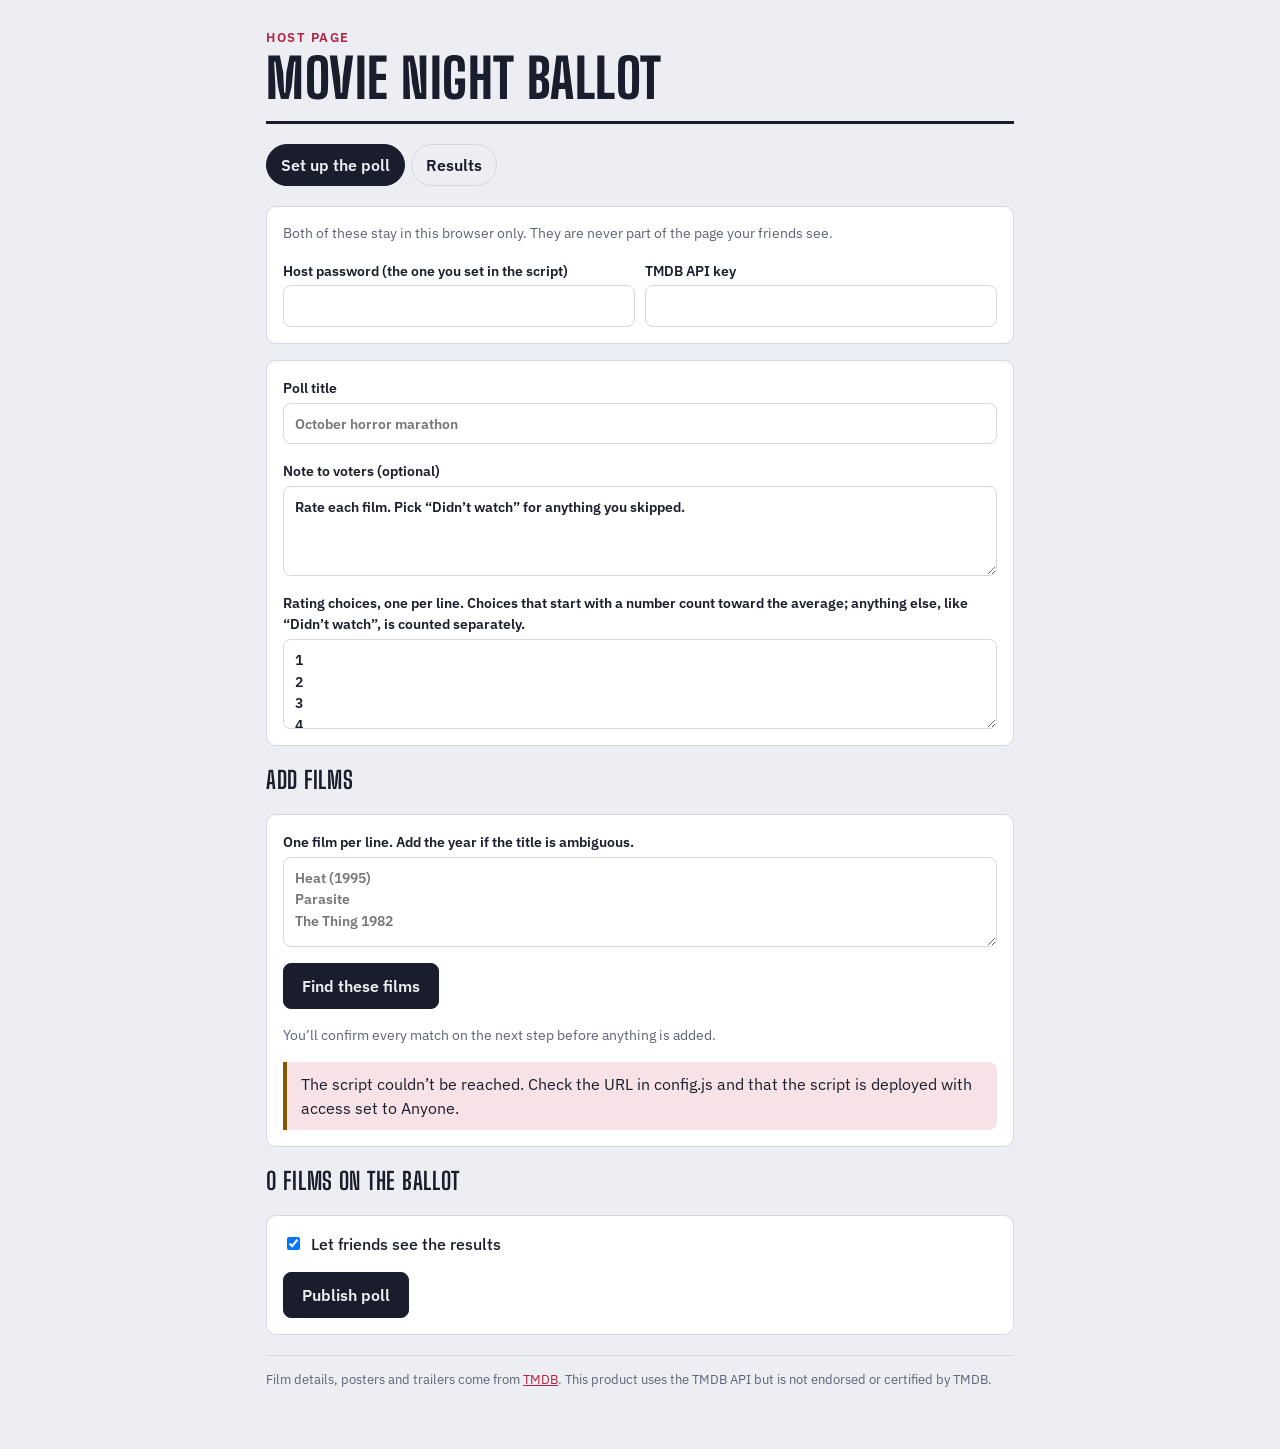
==== admin.html @ c4be4c3c "initial commit, publish page" ====
<!DOCTYPE html>
<html lang="en">
<head>
<meta charset="utf-8">
<meta name="viewport" content="width=device-width, initial-scale=1">
<meta name="robots" content="noindex">
<title>Movie Night Ballot host page</title>
<link rel="preconnect" href="https://fonts.googleapis.com">
<link rel="preconnect" href="https://fonts.gstatic.com" crossorigin>
<link href="https://fonts.googleapis.com/css2?family=Big+Shoulders+Display:wght@700;800&family=IBM+Plex+Sans:wght@400;500;600&display=swap" rel="stylesheet">
<link rel="stylesheet" href="style.css">
</head>
<body>
<div id="app"><p class="muted">Loading…</p></div>
<script src="config.js"></script>
<script src="common.js"></script>
<script>
(function () {
  "use strict";
  var B = Ballot, h = B.h, str = B.str, num = B.num;
  var app = document.getElementById("app");
  var view = "setup", live = null, edit = null, msg = null, busy = "", votes = null, votesMsg = null, review = null;
  var keys = { pw: "", tmdb: "" };
  try { keys = JSON.parse(localStorage.getItem("ballot:host") || "null") || keys; } catch (e) {}
  function saveKeys() { try { localStorage.setItem("ballot:host", JSON.stringify(keys)); } catch (e) {} }
  var shareUrl = location.href.replace(/[?#].*$/, "").replace(/admin\.html$/, "");

  /* ---------- TMDB ---------- */
  function tmdb(path, params) {
    var key = str(keys.tmdb), u = new URL("https://api.themoviedb.org/3" + path), opt = {}, k;
    for (k in params) if (params[k] != null && params[k] !== "") u.searchParams.set(k, params[k]);
    if (key.length > 60) opt.headers = { Authorization: "Bearer " + key }; else u.searchParams.set("api_key", key);
    return fetch(u.toString(), opt).then(function (r) {
      if (r.status === 401) throw { code: "key" };
      if (!r.ok) throw { code: "http" };
      return r.json();
    });
  }
  function parseLine(line) {
    var s = line.replace(/^\s*(?:[-*•]|\d+[.)])\s+/, "").trim();
    var m = /^(.*?)[\s,\-–]*[\(\[]?((?:18|19|20)\d{2})[\)\]]?$/.exec(s);
    if (m && m[1].trim() && parseInt(m[2], 10) <= new Date().getFullYear() + 2) return { title: m[1].trim(), year: parseInt(m[2], 10) };
    return { title: s, year: null };
  }
  function blank(p) { return { id: "m" + B.rid(), tmdbId: null, title: p.title, year: p.year, runtime: null, genre: "", director: "", cast: "", overview: "", poster: "", trailer: "", alts: [], typed: "", missing: true }; }
  function fromDetails(d, keep) {
    var vids = ((d.videos && d.videos.results) || []).filter(function (v) { return v.site === "YouTube" && v.key; });
    var pick = vids.filter(function (v) { return v.type === "Trailer" && v.official; })[0] || vids.filter(function (v) { return v.type === "Trailer"; })[0] || vids.filter(function (v) { return v.type === "Teaser"; })[0];
    var crew = (d.credits && d.credits.crew) || [], cast = (d.credits && d.credits.cast) || [];
    return { id: keep.id, tmdbId: d.id, title: str(d.title) || keep.title, year: num(String(d.release_date || "").slice(0, 4)) || keep.year, runtime: num(d.runtime),
      genre: (d.genres || []).slice(0, 2).map(function (g) { return g.name; }).join(", "),
      director: crew.filter(function (c) { return c.job === "Director"; }).slice(0, 2).map(function (c) { return c.name; }).join(", "),
      cast: cast.slice(0, 3).map(function (c) { return c.name; }).join(", "),
      overview: str(d.overview).slice(0, 600), poster: str(d.poster_path), trailer: pick ? pick.key : "", alts: keep.alts || [], typed: keep.typed || "", missing: false };
  }
  function details(id, keep) { return tmdb("/movie/" + id, { append_to_response: "videos,credits" }).then(function (d) { return fromDetails(d, keep); }); }
  /* ---------- matching: nothing joins the ballot until you have confirmed which film each line means ---------- */
  function slim(r) { return { id: r.id, title: str(r.title), year: num(String(r.release_date || "").slice(0, 4)), poster: str(r.poster_path), overview: str(r.overview) }; }
  function norm(x) { return String(x).toLowerCase().replace(/[^a-z0-9]+/g, " ").trim(); }
  function searchFilm(title, year) {
    var run = function (y) { return tmdb("/search/movie", { query: title, year: y, include_adult: "false" }).then(function (r) { return (r.results || []).slice(0, 6).map(slim); }); };
    return run(year).then(function (res) { return res.length || !year ? res : run(null); });
  }
  // Pre-selects a film only when exactly one result has the same title (and the same year, if you gave one). Anything else waits for your pick.
  function judge(row) {
    var sameTitle = row.results.filter(function (r) { return norm(r.title) === norm(row.title); });
    var same = sameTitle.filter(function (r) { return !row.year || r.year === row.year; });
    if (!row.results.length) { row.status = "none"; row.choice = null; }
    else if (same.length === 1 && (row.year || sameTitle.length === 1)) { row.status = "sure"; row.choice = same[0].id; }
    else { row.status = "pick"; row.choice = null; }
  }
  function tmdbError(e) { return e && e.code === "key" ? "TMDB rejected that key. Check you copied the whole API key, then try again." : "TMDB couldn’t be reached. Check your connection and try again."; }
  function addFilms() {
    var box = document.getElementById("e-add");
    var lines = (box.value || "").split("\n").map(function (x) { return x.trim(); }).filter(Boolean).slice(0, 60);
    if (!lines.length) { msg = "Type at least one film title first."; render(); return; }
    if (!str(keys.tmdb)) { msg = "Add your TMDB key above first, so the films can be looked up."; render(); return; }
    msg = null; var i = 0, rows = [];
    (function next() {
      if (i >= lines.length) { busy = ""; review = rows; render(); return; }
      busy = "Searching " + (i + 1) + " of " + lines.length + "…"; render();
      var keep = document.getElementById("e-add"); if (keep) keep.value = lines.join("\n");
      var p = parseLine(lines[i]), row = { line: lines[i], query: lines[i], title: p.title, year: p.year, results: [], status: "none", choice: null };
      searchFilm(p.title, p.year).then(function (res) { row.results = res; judge(row); rows.push(row); i++; next(); },
        function (e) { busy = ""; msg = tmdbError(e); render(); var b = document.getElementById("e-add"); if (b) b.value = lines.join("\n"); });
    })();
  }
  function searchAgain(row) {
    var p = parseLine(str(row.query)); if (!p.title) return;
    busy = "Searching…"; render();
    searchFilm(p.title, p.year).then(function (res) { row.title = p.title; row.year = p.year; row.results = res; judge(row); busy = ""; render(); },
      function (e) { busy = ""; msg = tmdbError(e); render(); });
  }
  function undecided() { return review.filter(function (r) { return r.choice == null; }).length; }
  function reviewBarText() {
    var n = undecided(), add = review.filter(function (r) { return r.choice != null && r.choice !== "skip"; }).length;
    return n ? n + (n === 1 ? " film still needs" : " films still need") + " your choice" : add + (add === 1 ? " film" : " films") + " ready to add";
  }
  function updateReviewBar() {
    var t = document.getElementById("review-count"), b = document.getElementById("review-add");
    if (t) t.textContent = reviewBarText(); if (b) b.disabled = !!undecided() || !!busy;
  }
  function confirmReview() {
    if (undecided()) return;
    var rows = review.filter(function (r) { return r.choice !== "skip"; }), i = 0, dup = 0;
    (function next() {
      if (i >= rows.length) { busy = ""; review = null; msg = dup ? dup + (dup === 1 ? " film was" : " films were") + " already on the ballot and not added twice." : null; render(); return; }
      var row = rows[i++], base = blank({ title: row.title, year: row.year });
      base.typed = row.line;
      base.alts = row.results.map(function (r) { return { id: r.id, label: r.title + (r.year ? " (" + r.year + ")" : "") }; });
      if (row.choice === "manual") { edit.movies.push(base); next(); return; }
      if (edit.movies.some(function (m) { return m.tmdbId === row.choice; })) { dup++; next(); return; }
      busy = "Fetching details " + i + " of " + rows.length + "…"; render();
      details(row.choice, base).then(function (m) { edit.movies.push(m); row.choice = "skip"; next(); },
        function (e) { busy = ""; msg = tmdbError(e) + " The films not yet added are still listed below."; review = review.filter(function (r) { return r.choice !== "skip"; }); render(); });
    })();
  }
  function reviewNodes() {
    var out = [h("p", { class: "blurb" }, "Check each match before it goes on the ballot. A film is pre-selected only when exactly one result has the title you typed. Everything else waits for you to choose, and nothing is added or dropped until you press the button at the bottom.")];
    review.forEach(function (row, ri) {
      var name = "pick-" + ri;
      var option = function (value, body) {
        return h("label", { class: "cand" }, h("input", { type: "radio", name: name, id: name + "-" + value, checked: row.choice === value, onchange: function () { row.choice = value; updateReviewBar(); } }), body);
      };
      out.push(h("article", { class: "card stack" },
        h("div", { class: "row" }, h("strong", null, "You typed: “" + row.line + "”"),
          h("span", { class: "pill" + (row.status === "sure" ? " ok" : "") }, row.status === "sure" ? "One clear match" : row.status === "pick" ? "Several possible films. Pick one." : "No match found")),
        row.results.map(function (r) {
          return option(r.id, [
            h("span", { class: "thumb" }, /^\/[\w.\-]+$/.test(r.poster) ? h("img", { src: "https://image.tmdb.org/t/p/w92" + r.poster, alt: "", loading: "lazy" }) : null),
            h("span", { class: "cand-text" }, h("strong", null, r.title + (r.year ? " (" + r.year + ")" : " (year unknown)")),
              h("span", { class: "muted small" }, r.overview ? (r.overview.length > 170 ? r.overview.slice(0, 170) + "…" : r.overview) : "No synopsis on TMDB"),
              h("a", { class: "small", href: "https://www.themoviedb.org/movie/" + r.id, target: "_blank", rel: "noopener noreferrer" }, "Open on TMDB"))]);
        }),
        option("manual", h("span", { class: "cand-wide" }, "None of these. Add the title with no poster or details.")),
        option("skip", h("span", { class: "cand-wide" }, "Leave this one off the ballot.")),
        h("div", { class: "row" },
          h("label", { class: "f", for: "requery-" + ri, style: "flex:1;min-width:200px" }, "Not seeing it? Change the title or add the year, then search again.",
            h("input", { type: "text", id: "requery-" + ri, value: row.query, oninput: function (e) { row.query = e.target.value; } })),
          h("button", { class: "btn ghost", type: "button", disabled: !!busy, onclick: function () { searchAgain(row); } }, "Search again"))));
    });
    out.push(h("div", { class: "card row" },
      h("button", { class: "btn", type: "button", id: "review-add", disabled: !!undecided() || !!busy, onclick: confirmReview }, "Add these to the ballot"),
      h("span", { class: "small", id: "review-count", role: "status" }, busy || reviewBarText()),
      h("span", { style: "flex:1" }),
      h("button", { class: "btn ghost small", type: "button", disabled: !!busy, onclick: function () { review = null; render(); } }, "Discard this list")));
    if (msg) out.push(h("p", { class: "note warn", role: "status" }, msg));
    return out;
  }

  /* ---------- render ---------- */
  function field(label, id, value, on, o) {
    o = o || {};
    var input = o.area ? h("textarea", { id: id, placeholder: o.ph || null, oninput: function (e) { on(e.target.value); } }, value == null ? "" : String(value))
      : h("input", { type: o.type || "text", id: id, value: value == null ? "" : String(value), placeholder: o.ph || null, autocomplete: o.auto || "off", oninput: function (e) { on(e.target.value); } });
    return h("label", { class: "f", for: id }, label, input);
  }
  function render() {
    app.textContent = "";
    app.appendChild(h("header", { class: "head" }, h("span", { class: "kicker" }, "Host page"), h("h1", null, "Movie Night Ballot")));
    app.appendChild(h("nav", { class: "tabs", "aria-label": "Sections" }, [["setup", "Set up the poll"], ["results", "Results"]].map(function (t) {
      return h("button", { class: "tab", type: "button", "aria-current": view === t[0] ? "page" : null, onclick: function () { view = t[0]; if (view === "results") loadVotes(); render(); } }, t[1]);
    })));
    app.appendChild(view === "results" ? viewResults() : viewSetup());
    app.appendChild(B.credit());
  }
  function viewSetup() {
    var s = h("section", { class: "stack" });
    if (live) s.appendChild(h("div", { class: "note ok stack" }, h("p", null, "Your poll is live. Send friends this link:"), h("p", { class: "share" }, h("a", { href: shareUrl }, shareUrl))));
    s.appendChild(h("div", { class: "card stack" },
      h("p", { class: "muted small" }, "Both of these stay in this browser only. They are never part of the page your friends see."),
      h("div", { class: "grid2" },
        field("Host password (the one you set in the script)", "k-pw", keys.pw, function (v) { keys.pw = v; saveKeys(); }, { type: "password", auto: "current-password" }),
        field("TMDB API key", "k-tmdb", keys.tmdb, function (v) { keys.tmdb = v.trim(); saveKeys(); }, { type: "password" }))));
    s.appendChild(h("div", { class: "card stack" },
      field("Poll title", "e-title", edit.title, function (v) { edit.title = v; }, { ph: "October horror marathon" }),
      field("Note to voters (optional)", "e-note", edit.note, function (v) { edit.note = v; }, { area: true }),
      field("Rating choices, one per line. Choices that start with a number count toward the average; anything else, like “Didn’t watch”, is counted separately.", "e-scale", edit.scale.join("\n"),
        function (v) { edit.scale = v.split("\n").map(function (x) { return x.trim().slice(0, 80); }).filter(Boolean); }, { area: true })));
    s.appendChild(h("h2", null, review ? "Check the matches" : "Add films"));
    if (review) reviewNodes().forEach(function (n) { s.appendChild(n); });
    else s.appendChild(h("div", { class: "card stack" },
      h("label", { class: "f", for: "e-add" }, "One film per line. Add the year if the title is ambiguous.", h("textarea", { id: "e-add", placeholder: "Heat (1995)\nParasite\nThe Thing 1982" })),
      h("div", { class: "row" }, h("button", { class: "btn", type: "button", disabled: !!busy, onclick: addFilms }, "Find these films"), busy ? h("span", { class: "muted small", role: "status" }, busy) : null),
      h("p", { class: "muted small" }, "You’ll confirm every match on the next step before anything is added."),
      msg ? h("p", { class: "note warn", role: "status" }, msg) : null));
    s.appendChild(h("h2", null, edit.movies.length + (edit.movies.length === 1 ? " film" : " films") + " on the ballot"));
    edit.movies.forEach(function (m, i) {
      var p = "e-" + m.id + "-";
      s.appendChild(h("article", { class: "card stack" },
        h("div", { class: "row" }, h("span", { class: "reel", "aria-hidden": "true" }, B.reel(i)),
          m.missing ? h("span", { class: "pill" }, "No TMDB details. Added by title only.") : null,
          m.typed ? h("span", { class: "muted small" }, "You typed: “" + m.typed + "”") : null,
          h("span", { style: "flex:1" }),
          i > 0 ? h("button", { class: "btn ghost small", type: "button", "aria-label": "Move " + m.title + " up", onclick: function () { edit.movies.splice(i - 1, 0, edit.movies.splice(i, 1)[0]); render(); } }, "Move up") : null,
          h("button", { class: "btn ghost small", type: "button", "aria-label": "Remove " + m.title, onclick: function () { edit.movies.splice(i, 1); render(); } }, "Remove")),
        h("div", { class: "row", style: "align-items:flex-start" },
          B.posterTile(m, i, "sm"),
          h("div", { class: "stack", style: "flex:1;min-width:220px" },
            field("Title", p + "title", m.title, function (v) { m.title = v; }),
            m.alts && m.alts.length > 1 ? h("label", { class: "f", for: p + "alt" }, "Wrong film? Pick the right one.",
              h("select", { id: p + "alt", onchange: function (e) {
                var id = num(e.target.value); if (!id) return;
                busy = "Switching film…"; render();
                details(id, m).then(function (nm) { edit.movies[edit.movies.indexOf(m)] = nm; busy = ""; render(); }, function () { busy = ""; msg = "That film couldn’t be loaded. Try again."; render(); });
              } }, m.alts.map(function (a) { return h("option", { value: a.id, selected: a.id === m.tmdbId }, a.label); }))) : null,
            h("div", { class: "facts" }, [B.facts(m), m.director ? "Directed by " + m.director : "", m.cast ? "With " + m.cast : ""].filter(Boolean).join(" · ") || "No details yet"),
            h("div", { class: "facts" }, B.trailerKey(m) ? "Trailer found" : "No trailer found; the card will link to a YouTube search instead"),
            m.tmdbId ? h("a", { class: "small", href: "https://www.themoviedb.org/movie/" + m.tmdbId, target: "_blank", rel: "noopener noreferrer" }, "Check this film on TMDB") : null)),
        field("Synopsis", p + "overview", m.overview, function (v) { m.overview = v; }, { area: true })));
    });
    s.appendChild(h("div", { class: "card stack" },
      h("label", { class: "check", for: "e-show" }, h("input", { type: "checkbox", id: "e-show", checked: !!edit.showResults, onchange: function (e) { edit.showResults = e.target.checked; } }), "Let friends see the results"),
      live ? h("label", { class: "check", for: "e-round" }, h("input", { type: "checkbox", id: "e-round", checked: !!edit.newRound, onchange: function (e) { edit.newRound = e.target.checked; } }), "Start a new round. Earlier votes stay in your sheet but no longer count.") : null,
      h("div", { class: "row" }, h("button", { class: "btn", type: "button", disabled: !!busy || !!review, onclick: publish }, live ? "Publish changes" : "Publish poll"),
        review ? h("span", { class: "muted small" }, "Finish checking the matches above first.") : null)));
    return s;
  }
  function adminError(code) {
    return code === "bad_password" ? "That host password doesn’t match the one in your script."
      : code === "set_password" ? "The script still has the default password. Change ADMIN_PASSWORD in the script, deploy a new version, then try again."
      : code === "too_big" ? "The poll is too large to save. Remove a few films or shorten the synopses." : "That didn’t work. Try again in a moment.";
  }
  function publish() {
    var movies = edit.movies.map(function (m) {
      return { id: m.id, tmdbId: m.tmdbId || null, title: str(m.title).slice(0, 160), year: num(m.year), runtime: num(m.runtime), genre: str(m.genre), director: str(m.director), cast: str(m.cast),
        overview: str(m.overview).slice(0, 600), poster: str(m.poster), trailer: str(m.trailer) };
    }).filter(function (m) { return m.title; });
    if (!movies.length) { msg = "Add at least one film before publishing."; render(); return; }
    if (edit.scale.length < 2) { msg = "Add at least two rating choices before publishing."; render(); return; }
    if (!str(keys.pw)) { msg = "Enter your host password at the top first."; render(); return; }
    busy = "Publishing…"; msg = null; render();
    B.post({ action: "savePoll", password: keys.pw, newRound: !!edit.newRound,
      poll: { title: str(edit.title).slice(0, 120) || "Movie Night Ballot", note: str(edit.note).slice(0, 500), showResults: !!edit.showResults, scale: edit.scale.slice(0, 12), movies: movies } }).then(function (r) {
      busy = "";
      if (r && r.ok) { live = r.poll; startEdit(); votes = null; } else msg = adminError(r && r.error);
      render(); window.scrollTo(0, 0);
    }).catch(function () { busy = ""; msg = "The script couldn’t be reached. Check the URL in config.js and that the script is deployed for Anyone."; render(); });
  }
  function loadVotes() {
    if (!str(keys.pw)) { votesMsg = "Enter your host password on the Set up tab first."; return; }
    votesMsg = "Loading responses…";
    B.post({ action: "adminResults", password: keys.pw }).then(function (r) {
      if (r && r.ok) { votes = r.votes || []; votesMsg = null; } else votesMsg = adminError(r && r.error);
      if (view === "results") render();
    }).catch(function () { votesMsg = "The script couldn’t be reached. Try again in a moment."; if (view === "results") render(); });
  }
  function viewResults() {
    var s = h("section", { class: "stack" });
    if (!live) { s.appendChild(h("p", { class: "muted" }, "Publish a poll first.")); return s; }
    if (votesMsg) s.appendChild(h("p", { class: "muted", role: "status" }, votesMsg));
    if (votes) B.resultsNodes(live, votes, { onRemove: function (v, btn) {
      if (btn.dataset.sure !== "1") { btn.dataset.sure = "1"; btn.textContent = "Confirm remove"; setTimeout(function () { btn.dataset.sure = ""; btn.textContent = "Remove"; }, 4000); return; }
      btn.disabled = true;
      B.post({ action: "deleteVote", password: keys.pw, voterKey: v.voterKey }).then(function (r) { if (r && r.ok) { votes = r.votes || []; } else votesMsg = adminError(r && r.error); render(); }, function () { votesMsg = "Couldn’t remove that response."; render(); });
    } }).forEach(function (n) { s.appendChild(n); });
    s.appendChild(h("div", { class: "row" }, h("button", { class: "btn ghost", type: "button", onclick: function () { loadVotes(); render(); } }, "Refresh"),
      h("span", { class: "muted small" }, "Every response is also a row in your Google Sheet.")));
    return s;
  }
  function startEdit() {
    edit = live ? JSON.parse(JSON.stringify(live)) : { title: "", note: "Rate each film. Pick “Didn’t watch” for anything you skipped.", showResults: true, scale: ["1", "2", "3", "4", "5", "Didn’t watch"], movies: [] };
    edit.movies.forEach(function (m) { m.alts = []; });
    edit.newRound = false;
  }

  if (!B.ready()) { app.textContent = ""; app.appendChild(h("p", { class: "note warn" }, "Not connected yet. Open config.js, paste your Google Apps Script Web app URL into it, and upload it again. The README has the steps.")); return; }
  B.get("poll").then(function (r) { live = (r && r.ok && r.poll) || null; startEdit(); render(); })
    .catch(function () { startEdit(); msg = "The script couldn’t be reached. Check the URL in config.js and that the script is deployed with access set to Anyone."; render(); });
})();
</script>
</body>
</html>
---- style.css ----
/* Layout idea: one narrow column, like a paper ballot. Marquee caps for titles, plain sans for everything read or typed. */
:root{
  --bg:#eceef3; --surface:#ffffff; --ink:#1a1d2b; --muted:#5d6278; --line:#d3d7e2;
  --accent:#b4203e; --accent-ink:#ffffff; --accent-soft:#f7e3e7;
  --good:#1f7a55; --warn:#8a5700;
  --display:"Big Shoulders Display","Arial Narrow",Impact,sans-serif;
  --body:"IBM Plex Sans",system-ui,-apple-system,"Segoe UI",sans-serif;
  color-scheme:light;
}
@media (prefers-color-scheme:dark){
  :root{
    --bg:#14151d; --surface:#1e2029; --ink:#eceef5; --muted:#a2a7bb; --line:#343747;
    --accent:#ff7088; --accent-ink:#22060c; --accent-soft:#3a1c24;
    --good:#5fd0a0; --warn:#f0b955; color-scheme:dark;
  }
}
*{box-sizing:border-box}
html,body{margin:0}
body{background:var(--bg);color:var(--ink);font-family:var(--body);font-size:16px;line-height:1.5}
#app{max-width:780px;margin:0 auto;padding:28px 16px 60px;display:flex;flex-direction:column;gap:20px}
h1,h2,h3,p{margin:0}
h1{font-family:var(--display);font-weight:800;font-size:clamp(2.2rem,8vw,3.4rem);line-height:.95;letter-spacing:.01em;text-transform:uppercase;text-wrap:balance}
h2{font-family:var(--display);font-weight:700;font-size:1.5rem;letter-spacing:.03em;text-transform:uppercase;text-wrap:balance}
h3{font-size:1.15rem;font-weight:600;text-wrap:balance}
a{color:var(--accent)}
.kicker{font-size:.8rem;font-weight:600;letter-spacing:.12em;text-transform:uppercase;color:var(--accent)}
.muted{color:var(--muted)}
.small{font-size:.875rem}
.stack{display:flex;flex-direction:column;gap:16px}
.row{display:flex;flex-wrap:wrap;gap:10px;align-items:center}
.head{display:flex;flex-direction:column;gap:6px;border-bottom:3px solid var(--ink);padding-bottom:16px}
.tabs{display:flex;gap:6px;flex-wrap:wrap}
.tab{font:inherit;font-weight:600;padding:8px 14px;border-radius:999px;border:1px solid var(--line);background:transparent;color:var(--ink);cursor:pointer}
.tab[aria-current="page"]{background:var(--ink);color:var(--bg);border-color:var(--ink)}
.card{background:var(--surface);border:1px solid var(--line);border-radius:10px;padding:16px}
.film{display:grid;grid-template-columns:128px 1fr;gap:6px 18px;align-items:start}
.poster{width:128px;aspect-ratio:2/3;border-radius:6px;overflow:hidden;background:var(--bg);border:1px solid var(--line);display:flex;align-items:center;justify-content:center;flex:none}
.poster img{width:100%;height:100%;object-fit:cover;display:block}
.poster.sm{width:84px}
.reel{font-family:var(--display);font-weight:800;font-size:2rem;line-height:1;color:var(--accent);font-variant-numeric:tabular-nums;min-width:2ch}
.film-body{display:flex;flex-direction:column;gap:6px;min-width:0}
.facts{color:var(--muted);font-size:.9rem;overflow-wrap:anywhere}
.blurb{max-width:65ch}
.trailer{grid-column:1/-1;aspect-ratio:16/9;border-radius:8px;overflow:hidden;background:#000}
.trailer iframe{width:100%;height:100%;border:0;display:block}
.opts{display:flex;flex-wrap:wrap;gap:8px;margin:6px 0 0;border:0;padding:0;min-width:0}
.opts legend{position:absolute;width:1px;height:1px;overflow:hidden;clip-path:inset(50%)}
.opt{position:relative}
.opt input{position:absolute;opacity:0;inset:0;width:100%;height:100%;margin:0;cursor:pointer}
.opt span{display:block;padding:7px 13px;border:1.5px solid var(--line);border-radius:999px;font-weight:500;background:var(--bg)}
.opt input:checked+span{background:var(--accent);border-color:var(--accent);color:var(--accent-ink)}
.opt input:focus-visible+span{outline:3px solid var(--ink);outline-offset:2px}
label.f{display:flex;flex-direction:column;gap:4px;font-weight:600;font-size:.9rem;min-width:0}
input[type=text],input[type=password],textarea,select{font:inherit;color:var(--ink);background:var(--surface);border:1.5px solid var(--line);border-radius:8px;padding:9px 11px;width:100%}
textarea{min-height:90px;resize:vertical}
input:focus-visible,textarea:focus-visible,select:focus-visible,button:focus-visible,a:focus-visible{outline:3px solid var(--accent);outline-offset:2px}
.btn{font:inherit;font-weight:600;padding:10px 18px;border-radius:8px;border:1.5px solid var(--ink);background:var(--ink);color:var(--bg);cursor:pointer}
.btn.ghost{background:transparent;color:var(--ink);border-color:var(--line)}
.btn.small{padding:5px 10px;font-size:.85rem}
.btn:disabled{opacity:.5;cursor:default}
.note{border-left:4px solid var(--accent);background:var(--accent-soft);padding:10px 14px;border-radius:0 8px 8px 0}
.note.ok{border-color:var(--good)}
.note.warn{border-color:var(--warn)}
.rank{display:grid;grid-template-columns:auto 1fr auto;gap:4px 14px;align-items:start}
.avg{font-family:var(--display);font-weight:800;font-size:2rem;line-height:1;font-variant-numeric:tabular-nums;text-align:right}
.bar{display:flex;height:10px;border-radius:5px;overflow:hidden;background:var(--line);margin-top:4px}
.bar i{display:block;background:var(--accent)}
.chips{display:flex;flex-wrap:wrap;gap:6px}
.chip{font-size:.8rem;padding:2px 9px;border-radius:999px;border:1px solid var(--line);color:var(--muted);font-variant-numeric:tabular-nums}
.pill{font-size:.75rem;font-weight:600;padding:2px 8px;border-radius:999px;background:var(--accent-soft);color:var(--warn);border:1px solid var(--warn)}
.pill.ok{color:var(--good);border-color:var(--good);background:transparent}
.cand{display:grid;grid-template-columns:20px 46px 1fr;gap:10px;align-items:start;padding:8px;border:1.5px solid var(--line);border-radius:8px;cursor:pointer}
.cand:has(input:checked){border-color:var(--accent);background:var(--accent-soft)}
.cand input{margin-top:4px}
.thumb{width:46px;aspect-ratio:2/3;border-radius:4px;overflow:hidden;background:var(--bg);border:1px solid var(--line)}
.thumb img{width:100%;height:100%;object-fit:cover;display:block}
.cand-text{display:flex;flex-direction:column;gap:2px;min-width:0}
.cand-wide{grid-column:2/-1}
.scroll{overflow-x:auto}
table{border-collapse:collapse;font-size:.9rem;width:100%}
th,td{padding:7px 10px;border-bottom:1px solid var(--line);text-align:left;vertical-align:top}
th{font-weight:600;white-space:nowrap}
td.n{font-variant-numeric:tabular-nums}
.grid2{display:grid;grid-template-columns:repeat(auto-fit,minmax(150px,1fr));gap:10px}
.check{display:flex;gap:8px;align-items:flex-start;font-weight:500}
.check input{margin-top:5px}
.share{font-family:ui-monospace,SFMono-Regular,Menlo,monospace;font-size:.9rem;overflow-wrap:anywhere}
footer{color:var(--muted);font-size:.8rem;border-top:1px solid var(--line);padding-top:14px}
@media (max-width:480px){.film{grid-template-columns:84px 1fr;gap:6px 12px}.film .poster{width:84px}.rank{grid-template-columns:1fr}.avg{text-align:left}}
@media (prefers-reduced-motion:no-preference){.opt span,.tab{transition:background-color .12s,border-color .12s}}
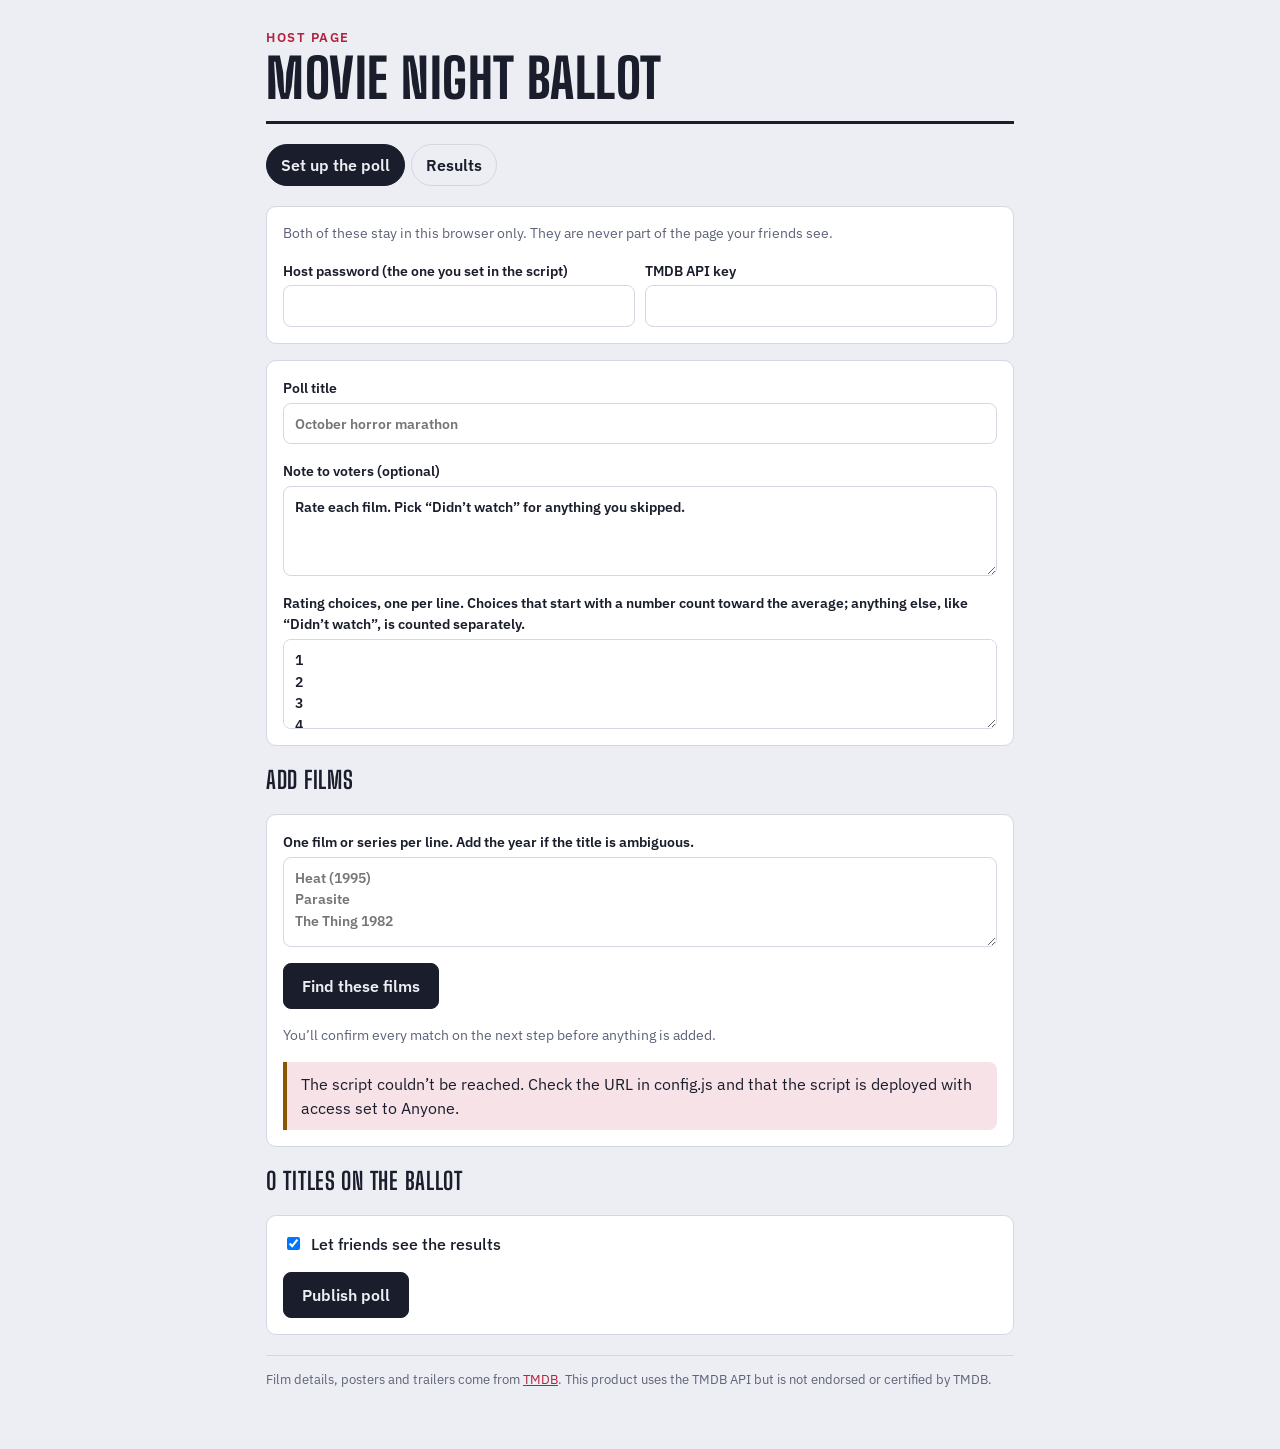
==== commit 3aa2d5e1: "update for series" ====
--- a/admin.html
+++ b/admin.html
@@ -42,23 +42,38 @@
     if (m && m[1].trim() && parseInt(m[2], 10) <= new Date().getFullYear() + 2) return { title: m[1].trim(), year: parseInt(m[2], 10) };
     return { title: s, year: null };
   }
-  function blank(p) { return { id: "m" + B.rid(), tmdbId: null, title: p.title, year: p.year, runtime: null, genre: "", director: "", cast: "", overview: "", poster: "", trailer: "", alts: [], typed: "", missing: true }; }
-  function fromDetails(d, keep) {
+  function blank(p) { return { id: "m" + B.rid(), tmdbId: null, title: p.title, year: p.year, runtime: null, genre: "", director: "", cast: "", overview: "", poster: "", trailer: "", kind: "movie", seasons: null, alts: [], typed: "", missing: true }; }
+  function refOf(m) { return (m.kind === "tv" ? "tv" : "movie") + "-" + m.tmdbId; }
+  function fromDetails(d, keep, kind) {
+    var tv = kind === "tv";
     var vids = ((d.videos && d.videos.results) || []).filter(function (v) { return v.site === "YouTube" && v.key; });
     var pick = vids.filter(function (v) { return v.type === "Trailer" && v.official; })[0] || vids.filter(function (v) { return v.type === "Trailer"; })[0] || vids.filter(function (v) { return v.type === "Teaser"; })[0];
     var crew = (d.credits && d.credits.crew) || [], cast = (d.credits && d.credits.cast) || [];
-    return { id: keep.id, tmdbId: d.id, title: str(d.title) || keep.title, year: num(String(d.release_date || "").slice(0, 4)) || keep.year, runtime: num(d.runtime),
+    return { id: keep.id, tmdbId: d.id, kind: kind, seasons: tv ? num(d.number_of_seasons) : null, title: str(tv ? d.name : d.title) || keep.title, year: num(String((tv ? d.first_air_date : d.release_date) || "").slice(0, 4)) || keep.year, runtime: tv ? null : num(d.runtime),
       genre: (d.genres || []).slice(0, 2).map(function (g) { return g.name; }).join(", "),
-      director: crew.filter(function (c) { return c.job === "Director"; }).slice(0, 2).map(function (c) { return c.name; }).join(", "),
+      director: (tv ? (d.created_by || []) : crew.filter(function (c) { return c.job === "Director"; })).slice(0, 2).map(function (c) { return c.name; }).join(", "),
       cast: cast.slice(0, 3).map(function (c) { return c.name; }).join(", "),
       overview: str(d.overview).slice(0, 600), poster: str(d.poster_path), trailer: pick ? pick.key : "", alts: keep.alts || [], typed: keep.typed || "", missing: false };
   }
-  function details(id, keep) { return tmdb("/movie/" + id, { append_to_response: "videos,credits" }).then(function (d) { return fromDetails(d, keep); }); }
+  function details(ref, keep) {
+    var k = String(ref).split("-"), kind = k[0] === "tv" ? "tv" : "movie";
+    return tmdb("/" + kind + "/" + k[1], { append_to_response: "videos,credits" }).then(function (d) { return fromDetails(d, keep, kind); });
+  }
   /* ---------- matching: nothing joins the ballot until you have confirmed which film each line means ---------- */
-  function slim(r) { return { id: r.id, title: str(r.title), year: num(String(r.release_date || "").slice(0, 4)), poster: str(r.poster_path), overview: str(r.overview) }; }
+  function slim(r, kind) {
+    var tv = kind === "tv";
+    return { id: r.id, kind: kind, ref: kind + "-" + r.id, title: str(tv ? r.name : r.title), year: num(String((tv ? r.first_air_date : r.release_date) || "").slice(0, 4)), poster: str(r.poster_path), overview: str(r.overview), pop: +r.popularity || 0 };
+  }
   function norm(x) { return String(x).toLowerCase().replace(/[^a-z0-9]+/g, " ").trim(); }
   function searchFilm(title, year) {
-    var run = function (y) { return tmdb("/search/movie", { query: title, year: y, include_adult: "false" }).then(function (r) { return (r.results || []).slice(0, 6).map(slim); }); };
+    // Films and series are searched together, then listed most popular first.
+    var run = function (y) {
+      return Promise.all([tmdb("/search/movie", { query: title, year: y, include_adult: "false" }), tmdb("/search/tv", { query: title, first_air_date_year: y, include_adult: "false" })]).then(function (a) {
+        return (a[0].results || []).slice(0, 6).map(function (r) { return slim(r, "movie"); })
+          .concat((a[1].results || []).slice(0, 6).map(function (r) { return slim(r, "tv"); }))
+          .sort(function (x, z) { return z.pop - x.pop; }).slice(0, 8);
+      });
+    };
     return run(year).then(function (res) { return res.length || !year ? res : run(null); });
   }
   // Pre-selects a film only when exactly one result has the same title (and the same year, if you gave one). Anything else waits for your pick.
@@ -66,7 +81,7 @@
     var sameTitle = row.results.filter(function (r) { return norm(r.title) === norm(row.title); });
     var same = sameTitle.filter(function (r) { return !row.year || r.year === row.year; });
     if (!row.results.length) { row.status = "none"; row.choice = null; }
-    else if (same.length === 1 && (row.year || sameTitle.length === 1)) { row.status = "sure"; row.choice = same[0].id; }
+    else if (same.length === 1 && (row.year || sameTitle.length === 1)) { row.status = "sure"; row.choice = same[0].ref; }
     else { row.status = "pick"; row.choice = null; }
   }
   function tmdbError(e) { return e && e.code === "key" ? "TMDB rejected that key. Check you copied the whole API key, then try again." : "TMDB couldn’t be reached. Check your connection and try again."; }
@@ -107,16 +122,16 @@
       if (i >= rows.length) { busy = ""; review = null; msg = dup ? dup + (dup === 1 ? " film was" : " films were") + " already on the ballot and not added twice." : null; render(); return; }
       var row = rows[i++], base = blank({ title: row.title, year: row.year });
       base.typed = row.line;
-      base.alts = row.results.map(function (r) { return { id: r.id, label: r.title + (r.year ? " (" + r.year + ")" : "") }; });
+      base.alts = row.results.map(function (r) { return { ref: r.ref, label: r.title + (r.year ? " (" + r.year + ")" : "") + (r.kind === "tv" ? ", series" : ", film") }; });
       if (row.choice === "manual") { edit.movies.push(base); next(); return; }
-      if (edit.movies.some(function (m) { return m.tmdbId === row.choice; })) { dup++; next(); return; }
+      if (edit.movies.some(function (m) { return m.tmdbId && refOf(m) === row.choice; })) { dup++; next(); return; }
       busy = "Fetching details " + i + " of " + rows.length + "…"; render();
       details(row.choice, base).then(function (m) { edit.movies.push(m); row.choice = "skip"; next(); },
         function (e) { busy = ""; msg = tmdbError(e) + " The films not yet added are still listed below."; review = review.filter(function (r) { return r.choice !== "skip"; }); render(); });
     })();
   }
   function reviewNodes() {
-    var out = [h("p", { class: "blurb" }, "Check each match before it goes on the ballot. A film is pre-selected only when exactly one result has the title you typed. Everything else waits for you to choose, and nothing is added or dropped until you press the button at the bottom.")];
+    var out = [h("p", { class: "blurb" }, "Check each match before it goes on the ballot. Films and series are both searched. A title is pre-selected only when exactly one result has the title you typed. Everything else waits for you to choose, and nothing is added or dropped until you press the button at the bottom.")];
     review.forEach(function (row, ri) {
       var name = "pick-" + ri;
       var option = function (value, body) {
@@ -124,13 +139,13 @@
       };
       out.push(h("article", { class: "card stack" },
         h("div", { class: "row" }, h("strong", null, "You typed: “" + row.line + "”"),
-          h("span", { class: "pill" + (row.status === "sure" ? " ok" : "") }, row.status === "sure" ? "One clear match" : row.status === "pick" ? "Several possible films. Pick one." : "No match found")),
+          h("span", { class: "pill" + (row.status === "sure" ? " ok" : "") }, row.status === "sure" ? "One clear match" : row.status === "pick" ? "Several possible matches. Pick one." : "No match found")),
         row.results.map(function (r) {
-          return option(r.id, [
+          return option(r.ref, [
             h("span", { class: "thumb" }, /^\/[\w.\-]+$/.test(r.poster) ? h("img", { src: "https://image.tmdb.org/t/p/w92" + r.poster, alt: "", loading: "lazy" }) : null),
-            h("span", { class: "cand-text" }, h("strong", null, r.title + (r.year ? " (" + r.year + ")" : " (year unknown)")),
+            h("span", { class: "cand-text" }, h("strong", null, r.title + (r.year ? " (" + r.year + ")" : " (year unknown)") + (r.kind === "tv" ? " · Series" : " · Film")),
               h("span", { class: "muted small" }, r.overview ? (r.overview.length > 170 ? r.overview.slice(0, 170) + "…" : r.overview) : "No synopsis on TMDB"),
-              h("a", { class: "small", href: "https://www.themoviedb.org/movie/" + r.id, target: "_blank", rel: "noopener noreferrer" }, "Open on TMDB"))]);
+              h("a", { class: "small", href: "https://www.themoviedb.org/" + r.kind + "/" + r.id, target: "_blank", rel: "noopener noreferrer" }, "Open on TMDB"))]);
         }),
         option("manual", h("span", { class: "cand-wide" }, "None of these. Add the title with no poster or details.")),
         option("skip", h("span", { class: "cand-wide" }, "Leave this one off the ballot.")),
@@ -180,11 +195,11 @@
     s.appendChild(h("h2", null, review ? "Check the matches" : "Add films"));
     if (review) reviewNodes().forEach(function (n) { s.appendChild(n); });
     else s.appendChild(h("div", { class: "card stack" },
-      h("label", { class: "f", for: "e-add" }, "One film per line. Add the year if the title is ambiguous.", h("textarea", { id: "e-add", placeholder: "Heat (1995)\nParasite\nThe Thing 1982" })),
+      h("label", { class: "f", for: "e-add" }, "One film or series per line. Add the year if the title is ambiguous.", h("textarea", { id: "e-add", placeholder: "Heat (1995)\nParasite\nThe Thing 1982" })),
       h("div", { class: "row" }, h("button", { class: "btn", type: "button", disabled: !!busy, onclick: addFilms }, "Find these films"), busy ? h("span", { class: "muted small", role: "status" }, busy) : null),
       h("p", { class: "muted small" }, "You’ll confirm every match on the next step before anything is added."),
       msg ? h("p", { class: "note warn", role: "status" }, msg) : null));
-    s.appendChild(h("h2", null, edit.movies.length + (edit.movies.length === 1 ? " film" : " films") + " on the ballot"));
+    s.appendChild(h("h2", null, edit.movies.length + (edit.movies.length === 1 ? " title" : " titles") + " on the ballot"));
     edit.movies.forEach(function (m, i) {
       var p = "e-" + m.id + "-";
       s.appendChild(h("article", { class: "card stack" },
@@ -198,15 +213,15 @@
           B.posterTile(m, i, "sm"),
           h("div", { class: "stack", style: "flex:1;min-width:220px" },
             field("Title", p + "title", m.title, function (v) { m.title = v; }),
-            m.alts && m.alts.length > 1 ? h("label", { class: "f", for: p + "alt" }, "Wrong film? Pick the right one.",
+            m.alts && m.alts.length > 1 ? h("label", { class: "f", for: p + "alt" }, "Wrong title? Pick the right one.",
               h("select", { id: p + "alt", onchange: function (e) {
-                var id = num(e.target.value); if (!id) return;
+                var id = e.target.value; if (!id) return;
                 busy = "Switching film…"; render();
                 details(id, m).then(function (nm) { edit.movies[edit.movies.indexOf(m)] = nm; busy = ""; render(); }, function () { busy = ""; msg = "That film couldn’t be loaded. Try again."; render(); });
-              } }, m.alts.map(function (a) { return h("option", { value: a.id, selected: a.id === m.tmdbId }, a.label); }))) : null,
-            h("div", { class: "facts" }, [B.facts(m), m.director ? "Directed by " + m.director : "", m.cast ? "With " + m.cast : ""].filter(Boolean).join(" · ") || "No details yet"),
+              } }, m.alts.map(function (a) { return h("option", { value: a.ref, selected: a.ref === refOf(m) }, a.label); }))) : null,
+            h("div", { class: "facts" }, [B.facts(m), B.byline(m), m.cast ? "With " + m.cast : ""].filter(Boolean).join(" · ") || "No details yet"),
             h("div", { class: "facts" }, B.trailerKey(m) ? "Trailer found" : "No trailer found; the card will link to a YouTube search instead"),
-            m.tmdbId ? h("a", { class: "small", href: "https://www.themoviedb.org/movie/" + m.tmdbId, target: "_blank", rel: "noopener noreferrer" }, "Check this film on TMDB") : null)),
+            m.tmdbId ? h("a", { class: "small", href: "https://www.themoviedb.org/" + (m.kind === "tv" ? "tv" : "movie") + "/" + m.tmdbId, target: "_blank", rel: "noopener noreferrer" }, "Check this film on TMDB") : null)),
         field("Synopsis", p + "overview", m.overview, function (v) { m.overview = v; }, { area: true })));
     });
     s.appendChild(h("div", { class: "card stack" },
@@ -223,7 +238,7 @@
   }
   function publish() {
     var movies = edit.movies.map(function (m) {
-      return { id: m.id, tmdbId: m.tmdbId || null, title: str(m.title).slice(0, 160), year: num(m.year), runtime: num(m.runtime), genre: str(m.genre), director: str(m.director), cast: str(m.cast),
+      return { id: m.id, tmdbId: m.tmdbId || null, kind: m.kind === "tv" ? "tv" : "movie", seasons: num(m.seasons), title: str(m.title).slice(0, 160), year: num(m.year), runtime: num(m.runtime), genre: str(m.genre), director: str(m.director), cast: str(m.cast),
         overview: str(m.overview).slice(0, 600), poster: str(m.poster), trailer: str(m.trailer) };
     }).filter(function (m) { return m.title; });
     if (!movies.length) { msg = "Add at least one film before publishing."; render(); return; }
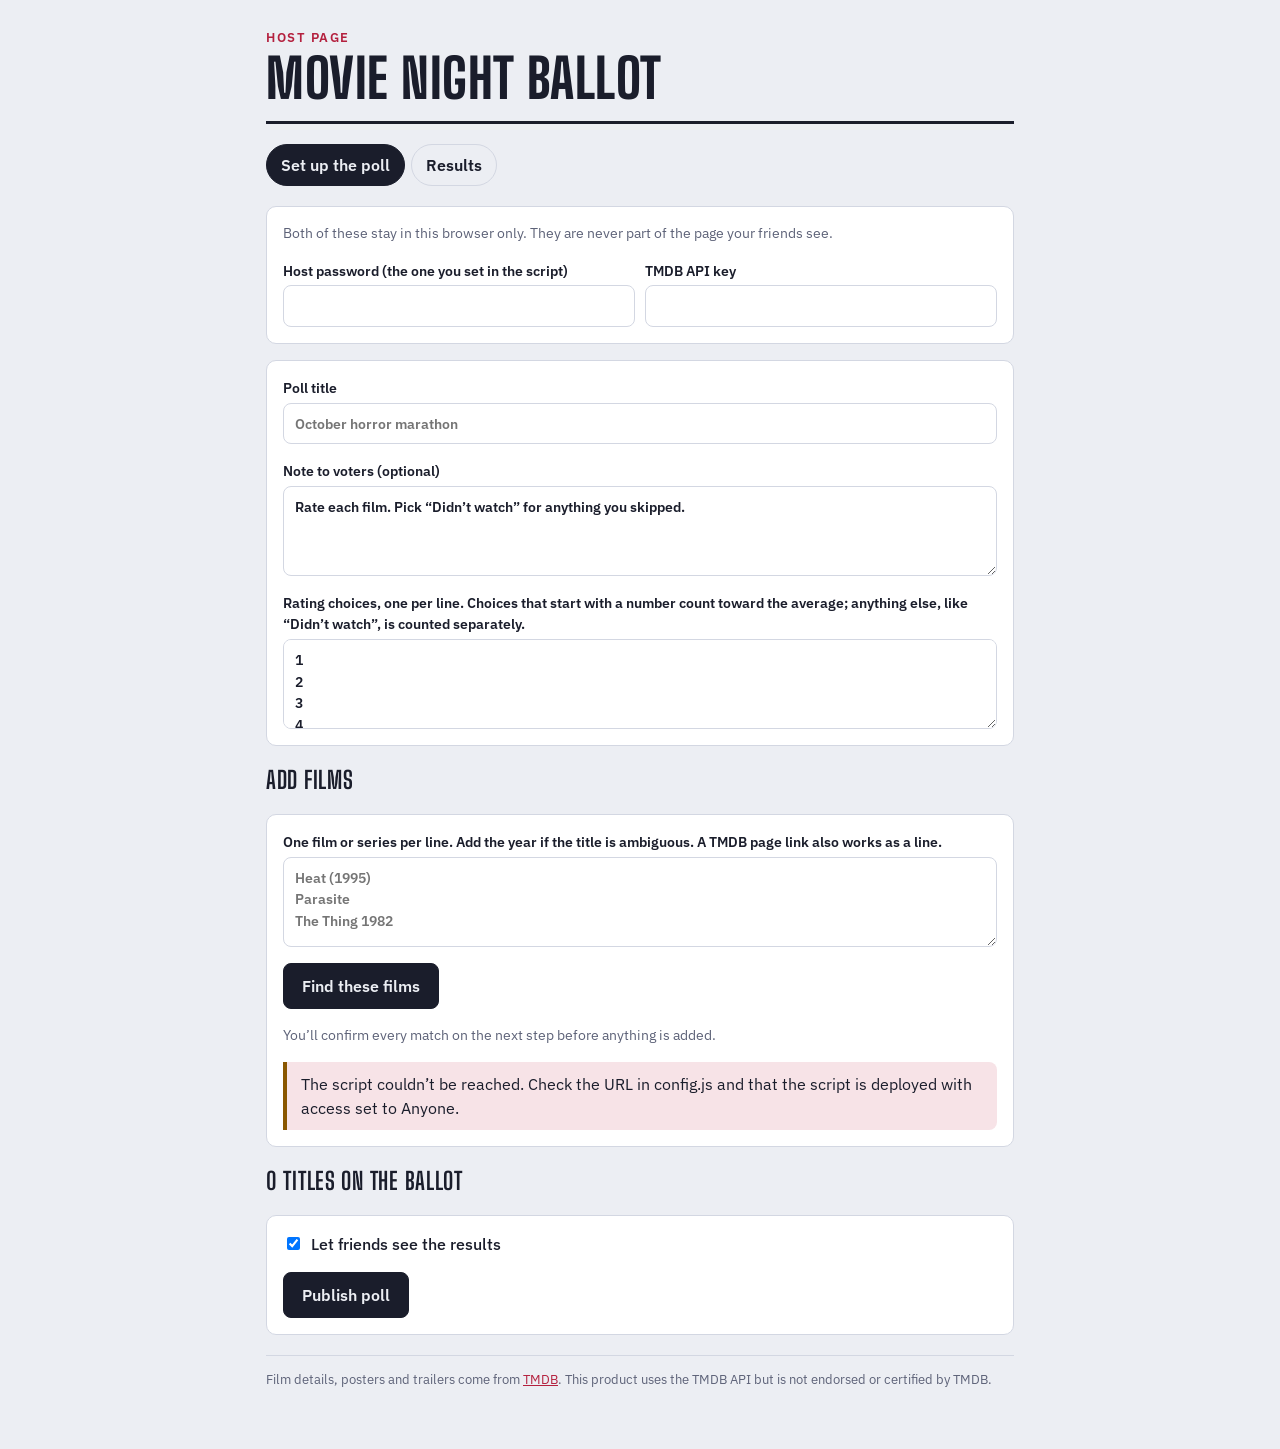
==== commit 271bc3ea: "include series fixes" ====
--- a/admin.html
+++ b/admin.html
@@ -8,12 +8,12 @@
 <link rel="preconnect" href="https://fonts.googleapis.com">
 <link rel="preconnect" href="https://fonts.gstatic.com" crossorigin>
 <link href="https://fonts.googleapis.com/css2?family=Big+Shoulders+Display:wght@700;800&family=IBM+Plex+Sans:wght@400;500;600&display=swap" rel="stylesheet">
-<link rel="stylesheet" href="style.css">
+<link rel="stylesheet" href="style.css?v=4">
 </head>
 <body>
 <div id="app"><p class="muted">Loading…</p></div>
-<script src="config.js"></script>
-<script src="common.js"></script>
+<script src="config.js?v=4"></script>
+<script src="common.js?v=4"></script>
 <script>
 (function () {
   "use strict";
@@ -32,6 +32,7 @@
     if (key.length > 60) opt.headers = { Authorization: "Bearer " + key }; else u.searchParams.set("api_key", key);
     return fetch(u.toString(), opt).then(function (r) {
       if (r.status === 401) throw { code: "key" };
+      if (r.status === 404) throw { code: "missing" };
       if (!r.ok) throw { code: "http" };
       return r.json();
     });
@@ -65,22 +66,46 @@
     return { id: r.id, kind: kind, ref: kind + "-" + r.id, title: str(tv ? r.name : r.title), year: num(String((tv ? r.first_air_date : r.release_date) || "").slice(0, 4)), poster: str(r.poster_path), overview: str(r.overview), pop: +r.popularity || 0 };
   }
   function norm(x) { return String(x).toLowerCase().replace(/[^a-z0-9]+/g, " ").trim(); }
-  function searchFilm(title, year) {
-    // Films and series are searched together, then listed most popular first.
+  // Films and series are searched separately and both are always shown (up to five of each), so a popular film can't push a series off the list.
+  function searchKind(kind, title, year) {
     var run = function (y) {
-      return Promise.all([tmdb("/search/movie", { query: title, year: y, include_adult: "false" }), tmdb("/search/tv", { query: title, first_air_date_year: y, include_adult: "false" })]).then(function (a) {
-        return (a[0].results || []).slice(0, 6).map(function (r) { return slim(r, "movie"); })
-          .concat((a[1].results || []).slice(0, 6).map(function (r) { return slim(r, "tv"); }))
-          .sort(function (x, z) { return z.pop - x.pop; }).slice(0, 8);
-      });
+      var q = { query: title, include_adult: "false" };
+      if (y) q[kind === "tv" ? "first_air_date_year" : "year"] = y;
+      return tmdb("/search/" + kind, q).then(function (r) { return (r.results || []).slice(0, 5).map(function (x) { return slim(x, kind); }); });
     };
     return run(year).then(function (res) { return res.length || !year ? res : run(null); });
+  }
+  function searchBoth(title, year) {
+    return Promise.all([searchKind("movie", title, year), searchKind("tv", title, year)]).then(function (a) { return a[0].concat(a[1]).sort(function (x, z) { return z.pop - x.pop; }); });
+  }
+  function searchFilm(title, year) {
+    return searchBoth(title, year).then(function (res) {
+      // Nothing for the whole title: try each part of a "Franchise: Subtitle" style title on its own.
+      var parts = title.split(/\s*[:–—]\s*|\s+-\s+/).filter(function (x) { return x.length > 2; });
+      if (res.length || parts.length < 2) return res;
+      return parts.reduce(function (chain, part) {
+        return chain.then(function (acc) { return searchBoth(part, year).then(function (r) { return acc.concat(r.filter(function (x) { return !acc.some(function (y) { return y.ref === x.ref; }); })); }); });
+      }, Promise.resolve([])).then(function (all) { return all.slice(0, 10); });
+    });
+  }
+  // A pasted TMDB page link (or "tv 103445" / "movie 949") fetches exactly that title, with no searching.
+  function linkRef(text) {
+    var m = /themoviedb\.org\/(movie|tv)\/(\d+)/i.exec(text) || /^\s*(movie|tv)[\/:\s]+(\d+)\s*$/i.exec(text);
+    return m ? { kind: m[1].toLowerCase(), id: m[2] } : null;
+  }
+  function lookup(text) {
+    var l = linkRef(text), p;
+    if (l) return tmdb("/" + l.kind + "/" + l.id, {}).then(function (d) { var r = slim(d, l.kind); return { title: r.title, year: r.year, results: [r], linked: true }; },
+      function (e) { if (e && e.code === "missing") return { title: text, year: null, results: [], linked: false }; throw e; });
+    p = parseLine(text);
+    return searchFilm(p.title, p.year).then(function (res) { return { title: p.title, year: p.year, results: res, linked: false }; });
   }
   // Pre-selects a film only when exactly one result has the same title (and the same year, if you gave one). Anything else waits for your pick.
   function judge(row) {
     var sameTitle = row.results.filter(function (r) { return norm(r.title) === norm(row.title); });
     var same = sameTitle.filter(function (r) { return !row.year || r.year === row.year; });
-    if (!row.results.length) { row.status = "none"; row.choice = null; }
+    if (row.linked && row.results.length) { row.status = "link"; row.choice = row.results[0].ref; }
+    else if (!row.results.length) { row.status = "none"; row.choice = null; }
     else if (same.length === 1 && (row.year || sameTitle.length === 1)) { row.status = "sure"; row.choice = same[0].ref; }
     else { row.status = "pick"; row.choice = null; }
   }
@@ -95,15 +120,15 @@
       if (i >= lines.length) { busy = ""; review = rows; render(); return; }
       busy = "Searching " + (i + 1) + " of " + lines.length + "…"; render();
       var keep = document.getElementById("e-add"); if (keep) keep.value = lines.join("\n");
-      var p = parseLine(lines[i]), row = { line: lines[i], query: lines[i], title: p.title, year: p.year, results: [], status: "none", choice: null };
-      searchFilm(p.title, p.year).then(function (res) { row.results = res; judge(row); rows.push(row); i++; next(); },
+      var row = { line: lines[i], query: lines[i], title: lines[i], year: null, results: [], status: "none", choice: null, linked: false };
+      lookup(lines[i]).then(function (f) { row.title = f.title; row.year = f.year; row.results = f.results; row.linked = f.linked; judge(row); rows.push(row); i++; next(); },
         function (e) { busy = ""; msg = tmdbError(e); render(); var b = document.getElementById("e-add"); if (b) b.value = lines.join("\n"); });
     })();
   }
   function searchAgain(row) {
-    var p = parseLine(str(row.query)); if (!p.title) return;
+    if (!str(row.query)) return;
     busy = "Searching…"; render();
-    searchFilm(p.title, p.year).then(function (res) { row.title = p.title; row.year = p.year; row.results = res; judge(row); busy = ""; render(); },
+    lookup(str(row.query)).then(function (f) { row.title = f.title; row.year = f.year; row.results = f.results; row.linked = f.linked; judge(row); busy = ""; render(); },
       function (e) { busy = ""; msg = tmdbError(e); render(); });
   }
   function undecided() { return review.filter(function (r) { return r.choice == null; }).length; }
@@ -139,7 +164,7 @@
       };
       out.push(h("article", { class: "card stack" },
         h("div", { class: "row" }, h("strong", null, "You typed: “" + row.line + "”"),
-          h("span", { class: "pill" + (row.status === "sure" ? " ok" : "") }, row.status === "sure" ? "One clear match" : row.status === "pick" ? "Several possible matches. Pick one." : "No match found")),
+          h("span", { class: "pill" + (row.status === "sure" || row.status === "link" ? " ok" : "") }, row.status === "link" ? "Fetched from your TMDB link" : row.status === "sure" ? "One clear match" : row.status === "pick" ? "Several possible matches. Pick one." : "No match found")),
         row.results.map(function (r) {
           return option(r.ref, [
             h("span", { class: "thumb" }, /^\/[\w.\-]+$/.test(r.poster) ? h("img", { src: "https://image.tmdb.org/t/p/w92" + r.poster, alt: "", loading: "lazy" }) : null),
@@ -150,7 +175,7 @@
         option("manual", h("span", { class: "cand-wide" }, "None of these. Add the title with no poster or details.")),
         option("skip", h("span", { class: "cand-wide" }, "Leave this one off the ballot.")),
         h("div", { class: "row" },
-          h("label", { class: "f", for: "requery-" + ri, style: "flex:1;min-width:200px" }, "Not seeing it? Change the title or add the year, then search again.",
+          h("label", { class: "f", for: "requery-" + ri, style: "flex:1;min-width:200px" }, "Not seeing it? Change the title or year, or paste the title’s TMDB page link, then search again.",
             h("input", { type: "text", id: "requery-" + ri, value: row.query, oninput: function (e) { row.query = e.target.value; } })),
           h("button", { class: "btn ghost", type: "button", disabled: !!busy, onclick: function () { searchAgain(row); } }, "Search again"))));
     });
@@ -195,7 +220,7 @@
     s.appendChild(h("h2", null, review ? "Check the matches" : "Add films"));
     if (review) reviewNodes().forEach(function (n) { s.appendChild(n); });
     else s.appendChild(h("div", { class: "card stack" },
-      h("label", { class: "f", for: "e-add" }, "One film or series per line. Add the year if the title is ambiguous.", h("textarea", { id: "e-add", placeholder: "Heat (1995)\nParasite\nThe Thing 1982" })),
+      h("label", { class: "f", for: "e-add" }, "One film or series per line. Add the year if the title is ambiguous. A TMDB page link also works as a line.", h("textarea", { id: "e-add", placeholder: "Heat (1995)\nParasite\nThe Thing 1982" })),
       h("div", { class: "row" }, h("button", { class: "btn", type: "button", disabled: !!busy, onclick: addFilms }, "Find these films"), busy ? h("span", { class: "muted small", role: "status" }, busy) : null),
       h("p", { class: "muted small" }, "You’ll confirm every match on the next step before anything is added."),
       msg ? h("p", { class: "note warn", role: "status" }, msg) : null));
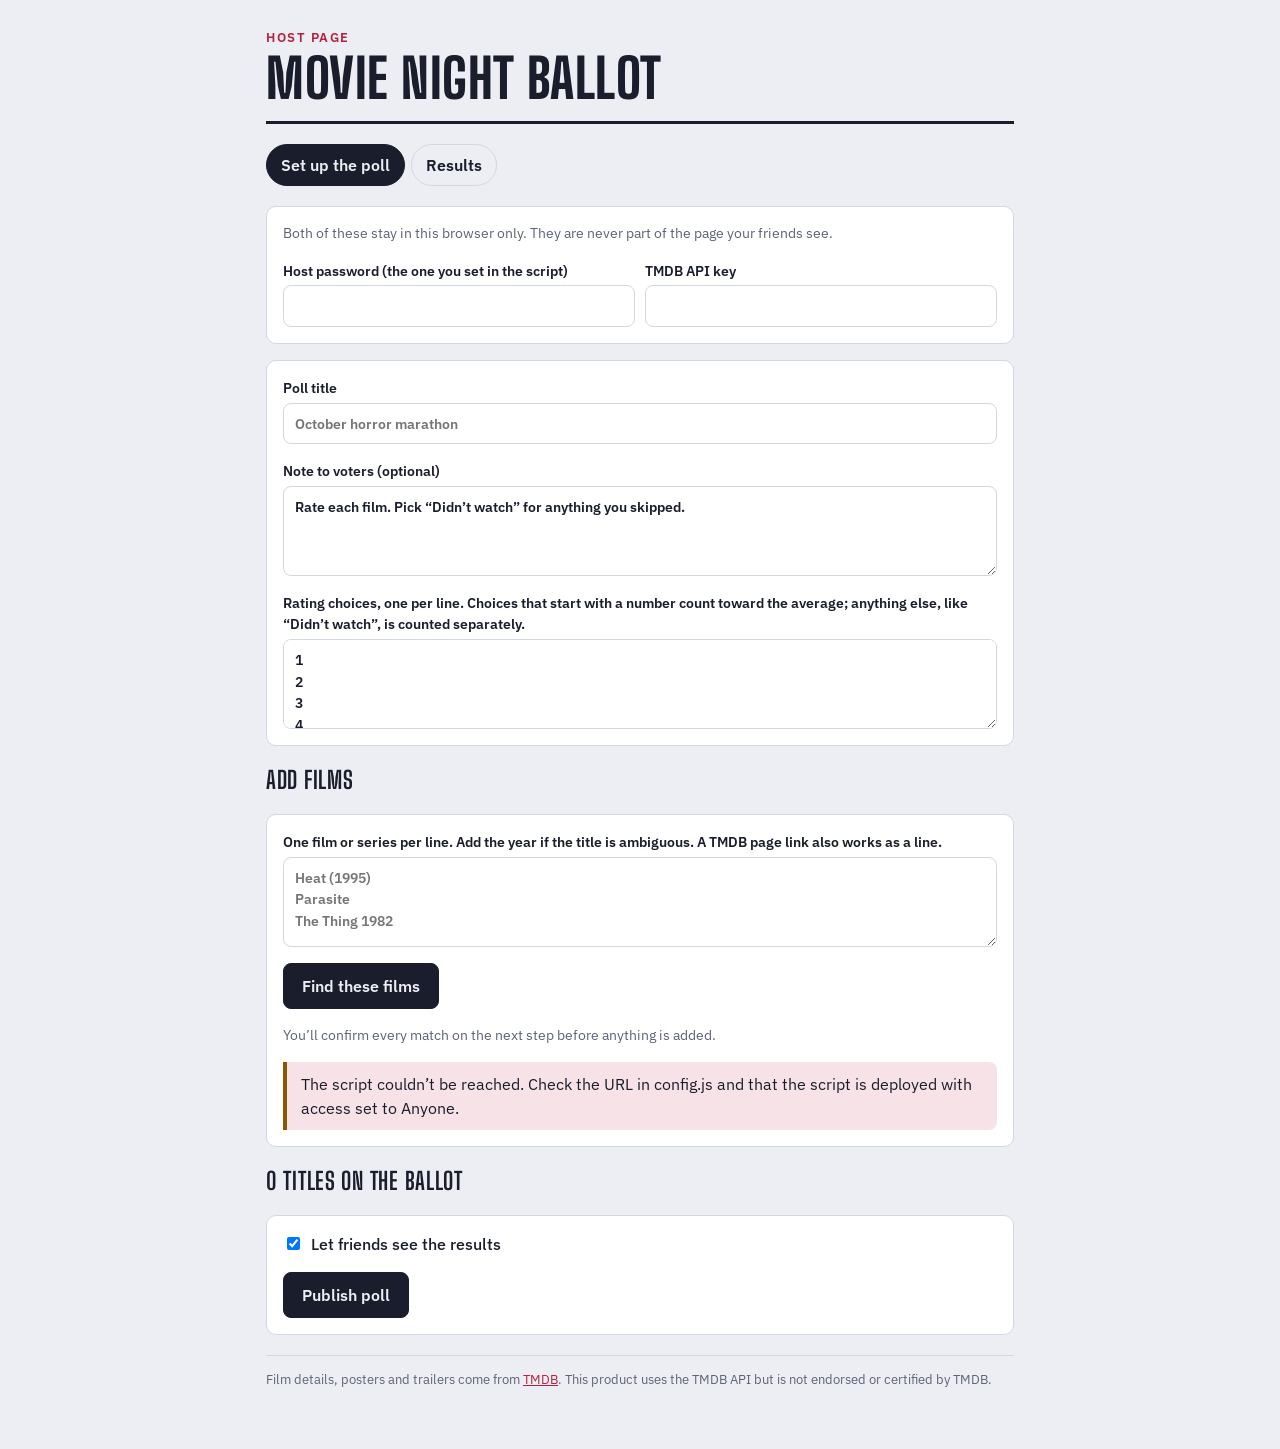
==== commit cf16c0a1: "add headshots" ====
--- a/admin.html
+++ b/admin.html
@@ -8,12 +8,12 @@
 <link rel="preconnect" href="https://fonts.googleapis.com">
 <link rel="preconnect" href="https://fonts.gstatic.com" crossorigin>
 <link href="https://fonts.googleapis.com/css2?family=Big+Shoulders+Display:wght@700;800&family=IBM+Plex+Sans:wght@400;500;600&display=swap" rel="stylesheet">
-<link rel="stylesheet" href="style.css?v=4">
+<link rel="stylesheet" href="style.css?v=5">
 </head>
 <body>
 <div id="app"><p class="muted">Loading…</p></div>
-<script src="config.js?v=4"></script>
-<script src="common.js?v=4"></script>
+<script src="config.js?v=5"></script>
+<script src="common.js?v=5"></script>
 <script>
 (function () {
   "use strict";
@@ -43,18 +43,21 @@
     if (m && m[1].trim() && parseInt(m[2], 10) <= new Date().getFullYear() + 2) return { title: m[1].trim(), year: parseInt(m[2], 10) };
     return { title: s, year: null };
   }
-  function blank(p) { return { id: "m" + B.rid(), tmdbId: null, title: p.title, year: p.year, runtime: null, genre: "", director: "", cast: "", overview: "", poster: "", trailer: "", kind: "movie", seasons: null, alts: [], typed: "", missing: true }; }
+  function blank(p) { return { id: "m" + B.rid(), tmdbId: null, title: p.title, year: p.year, runtime: null, genre: "", director: "", cast: "", overview: "", poster: "", trailer: "", people: [], kind: "movie", seasons: null, alts: [], typed: "", missing: true }; }
   function refOf(m) { return (m.kind === "tv" ? "tv" : "movie") + "-" + m.tmdbId; }
   function fromDetails(d, keep, kind) {
     var tv = kind === "tv";
     var vids = ((d.videos && d.videos.results) || []).filter(function (v) { return v.site === "YouTube" && v.key; });
     var pick = vids.filter(function (v) { return v.type === "Trailer" && v.official; })[0] || vids.filter(function (v) { return v.type === "Trailer"; })[0] || vids.filter(function (v) { return v.type === "Teaser"; })[0];
     var crew = (d.credits && d.credits.crew) || [], cast = (d.credits && d.credits.cast) || [];
+    var leads = (tv ? (d.created_by || []) : crew.filter(function (c) { return c.job === "Director"; })).slice(0, 1);
+    var people = leads.map(function (c) { return { name: str(c.name), role: tv ? "Creator" : "Director", photo: str(c.profile_path) }; })
+      .concat(cast.slice(0, 3).map(function (c) { return { name: str(c.name), role: "Cast", photo: str(c.profile_path) }; }));
     return { id: keep.id, tmdbId: d.id, kind: kind, seasons: tv ? num(d.number_of_seasons) : null, title: str(tv ? d.name : d.title) || keep.title, year: num(String((tv ? d.first_air_date : d.release_date) || "").slice(0, 4)) || keep.year, runtime: tv ? null : num(d.runtime),
       genre: (d.genres || []).slice(0, 2).map(function (g) { return g.name; }).join(", "),
       director: (tv ? (d.created_by || []) : crew.filter(function (c) { return c.job === "Director"; })).slice(0, 2).map(function (c) { return c.name; }).join(", "),
       cast: cast.slice(0, 3).map(function (c) { return c.name; }).join(", "),
-      overview: str(d.overview).slice(0, 600), poster: str(d.poster_path), trailer: pick ? pick.key : "", alts: keep.alts || [], typed: keep.typed || "", missing: false };
+      overview: str(d.overview).slice(0, 600), people: people, poster: str(d.poster_path), trailer: pick ? pick.key : "", alts: keep.alts || [], typed: keep.typed || "", missing: false };
   }
   function details(ref, keep) {
     var k = String(ref).split("-"), kind = k[0] === "tv" ? "tv" : "movie";
@@ -206,7 +209,11 @@
   }
   function viewSetup() {
     var s = h("section", { class: "stack" });
-    if (live) s.appendChild(h("div", { class: "note ok stack" }, h("p", null, "Your poll is live. Send friends this link:"), h("p", { class: "share" }, h("a", { href: shareUrl }, shareUrl))));
+    if (live) s.appendChild(h("div", { class: "note ok stack" }, h("p", null, "Your poll is live. Send friends this link:"), h("p", { class: "share" }, h("a", { href: shareUrl }, shareUrl)),
+      edit.fresh ? h("p", null, "You’re setting up a new poll. The current one stays live until you publish. Reload the page to go back to it.")
+        : h("div", null, h("button", { class: "btn ghost small", type: "button", onclick: function () {
+            edit = { title: "", note: live.note, showResults: live.showResults, scale: live.scale.slice(), movies: [], newRound: true, fresh: true }; review = null; msg = null; render();
+          } }, "Start a new poll"))));
     s.appendChild(h("div", { class: "card stack" },
       h("p", { class: "muted small" }, "Both of these stay in this browser only. They are never part of the page your friends see."),
       h("div", { class: "grid2" },
@@ -244,7 +251,8 @@
                 busy = "Switching film…"; render();
                 details(id, m).then(function (nm) { edit.movies[edit.movies.indexOf(m)] = nm; busy = ""; render(); }, function () { busy = ""; msg = "That film couldn’t be loaded. Try again."; render(); });
               } }, m.alts.map(function (a) { return h("option", { value: a.ref, selected: a.ref === refOf(m) }, a.label); }))) : null,
-            h("div", { class: "facts" }, [B.facts(m), B.byline(m), m.cast ? "With " + m.cast : ""].filter(Boolean).join(" · ") || "No details yet"),
+            h("div", { class: "facts" }, B.facts(m) || "No details yet"),
+            B.peopleStrip(m),
             h("div", { class: "facts" }, B.trailerKey(m) ? "Trailer found" : "No trailer found; the card will link to a YouTube search instead"),
             m.tmdbId ? h("a", { class: "small", href: "https://www.themoviedb.org/" + (m.kind === "tv" ? "tv" : "movie") + "/" + m.tmdbId, target: "_blank", rel: "noopener noreferrer" }, "Check this film on TMDB") : null)),
         field("Synopsis", p + "overview", m.overview, function (v) { m.overview = v; }, { area: true })));
@@ -264,7 +272,8 @@
   function publish() {
     var movies = edit.movies.map(function (m) {
       return { id: m.id, tmdbId: m.tmdbId || null, kind: m.kind === "tv" ? "tv" : "movie", seasons: num(m.seasons), title: str(m.title).slice(0, 160), year: num(m.year), runtime: num(m.runtime), genre: str(m.genre), director: str(m.director), cast: str(m.cast),
-        overview: str(m.overview).slice(0, 600), poster: str(m.poster), trailer: str(m.trailer) };
+        overview: str(m.overview).slice(0, 600), poster: str(m.poster), trailer: str(m.trailer),
+        people: (Array.isArray(m.people) ? m.people : []).slice(0, 5).map(function (p) { return { name: str(p.name), role: str(p.role), photo: str(p.photo) }; }) };
     }).filter(function (m) { return m.title; });
     if (!movies.length) { msg = "Add at least one film before publishing."; render(); return; }
     if (edit.scale.length < 2) { msg = "Add at least two rating choices before publishing."; render(); return; }
--- a/style.css
+++ b/style.css
@@ -76,6 +76,13 @@
 .thumb img{width:100%;height:100%;object-fit:cover;display:block}
 .cand-text{display:flex;flex-direction:column;gap:2px;min-width:0}
 .cand-wide{grid-column:2/-1}
+.people{display:flex;flex-wrap:wrap;gap:8px 16px}
+.person{display:flex;align-items:center;gap:8px;min-width:0}
+.face{width:44px;height:44px;border-radius:50%;overflow:hidden;background:var(--bg);border:1px solid var(--line);flex:none;display:flex;align-items:center;justify-content:center;font-weight:600;font-size:.85rem;color:var(--muted)}
+.face img{width:100%;height:100%;object-fit:cover;display:block}
+.person-text{display:flex;flex-direction:column;line-height:1.25;min-width:0}
+.person-name{font-weight:600;font-size:.9rem}
+.person-role{font-size:.75rem;color:var(--muted)}
 .scroll{overflow-x:auto}
 table{border-collapse:collapse;font-size:.9rem;width:100%}
 th,td{padding:7px 10px;border-bottom:1px solid var(--line);text-align:left;vertical-align:top}
